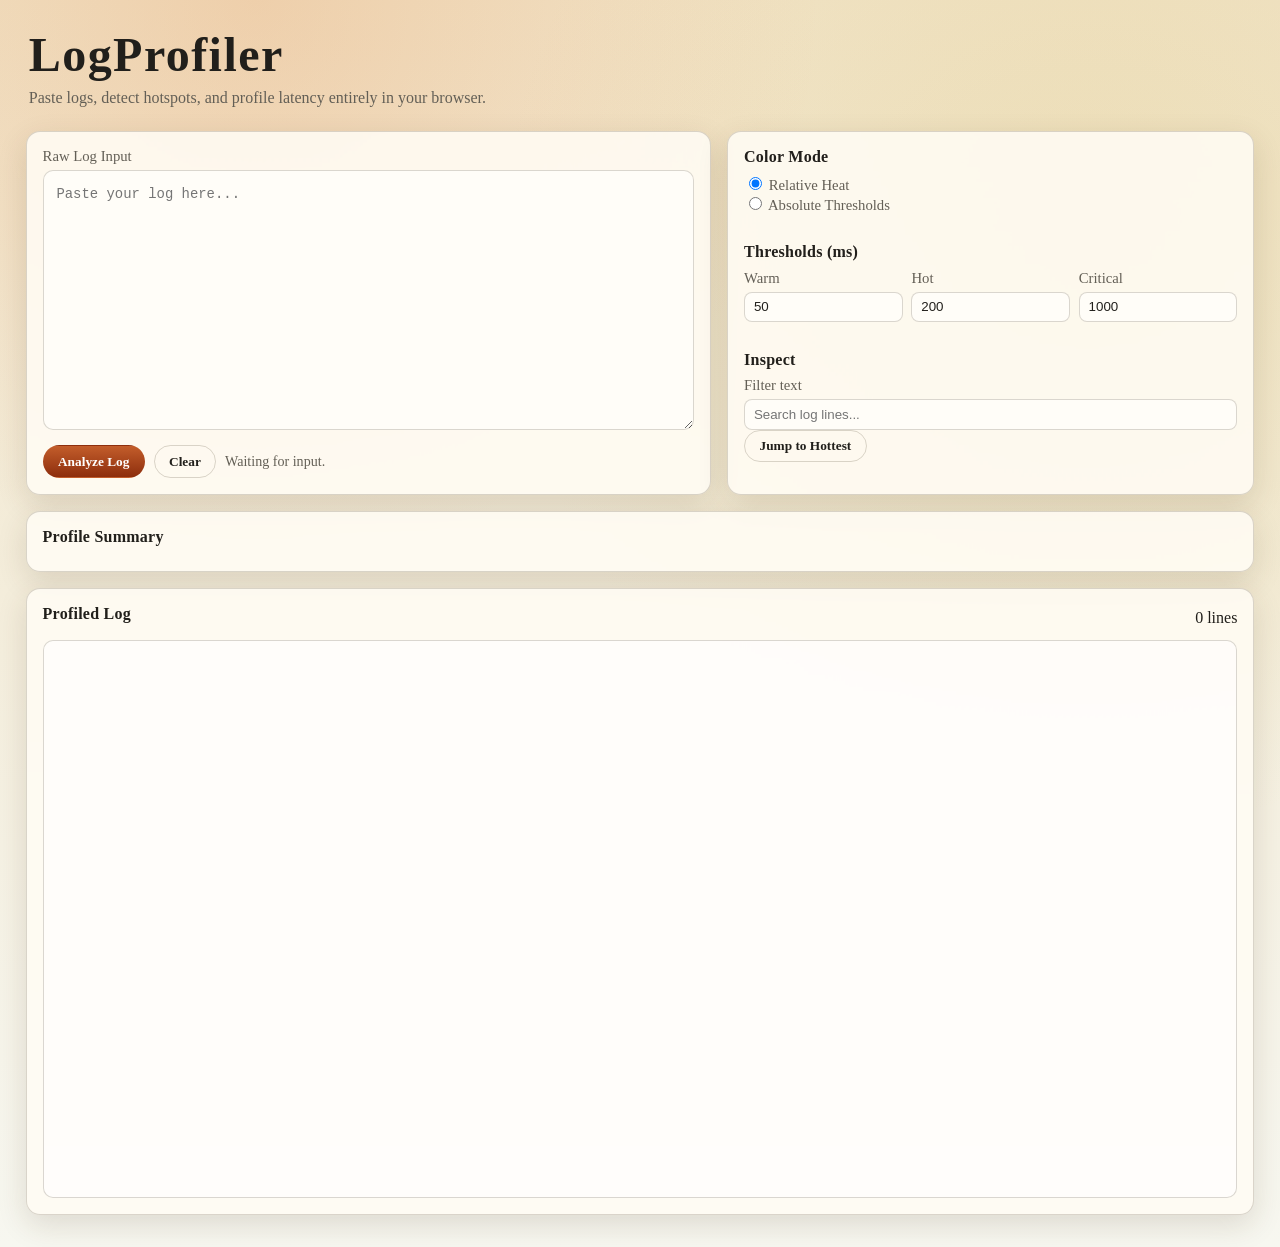
==== logprofiler/index.html @ 7b8d6af2 "Add logprofiler" ====
<!DOCTYPE html>
<html lang="en">
<head>
  <meta charset="UTF-8" />
  <meta name="viewport" content="width=device-width, initial-scale=1.0" />
  <title>LogProfiler</title>
  <link rel="stylesheet" href="./styles.css" />
</head>
<body>
  <main class="app-shell">
    <header class="hero">
      <h1>LogProfiler</h1>
      <p>Paste logs, detect hotspots, and profile latency entirely in your browser.</p>
    </header>

    <section class="panel input-panel">
      <label for="logInput">Raw Log Input</label>
      <textarea id="logInput" spellcheck="false" placeholder="Paste your log here..."></textarea>
      <div class="row actions">
        <button id="analyzeBtn" type="button">Analyze Log</button>
        <button id="clearBtn" type="button" class="ghost">Clear</button>
        <span id="statusText" aria-live="polite">Waiting for input.</span>
      </div>
    </section>

    <section class="panel controls-panel">
      <div class="control-block">
        <h2>Color Mode</h2>
        <label><input type="radio" name="mode" value="relative" checked /> Relative Heat</label>
        <label><input type="radio" name="mode" value="absolute" /> Absolute Thresholds</label>
      </div>

      <div class="control-block">
        <h2>Thresholds (ms)</h2>
        <div class="threshold-grid">
          <label>Warm <input id="thresholdWarm" type="number" min="0" value="50" /></label>
          <label>Hot <input id="thresholdHot" type="number" min="0" value="200" /></label>
          <label>Critical <input id="thresholdCritical" type="number" min="0" value="1000" /></label>
        </div>
      </div>

      <div class="control-block">
        <h2>Inspect</h2>
        <label for="searchInput">Filter text</label>
        <input id="searchInput" type="text" placeholder="Search log lines..." />
        <div class="row">
          <button id="jumpHotBtn" type="button" class="ghost">Jump to Hottest</button>
        </div>
      </div>
    </section>

    <section class="panel summary-panel">
      <h2>Profile Summary</h2>
      <div id="summaryGrid" class="summary-grid"></div>
    </section>

    <section class="panel results-panel">
      <div class="results-header">
        <h2>Profiled Log</h2>
        <span id="lineCountText">0 lines</span>
      </div>
      <div id="resultsViewport" class="results-viewport" role="table" aria-label="Profiled log lines"></div>
    </section>
  </main>

  <script type="module" src="./app.js"></script>
</body>
</html>
---- logprofiler/styles.css ----
:root {
  --bg-top: #f1e4c8;
  --bg-bottom: #f7f7f0;
  --ink: #211f1b;
  --muted: #635f56;
  --panel: rgba(255, 252, 244, 0.88);
  --border: rgba(71, 58, 35, 0.2);
  --accent: #b44a1f;
  --accent-strong: #8d2e0d;
  --ok: #2f7f53;
  --warn: #d1731f;
  --danger: #b91f24;
  --shadow: 0 10px 30px rgba(74, 52, 23, 0.14);
}

* {
  box-sizing: border-box;
}

body {
  margin: 0;
  color: var(--ink);
  font-family: "Iowan Old Style", "Palatino Linotype", "Book Antiqua", Palatino, serif;
  background:
    radial-gradient(circle at 20% 0%, rgba(230, 141, 79, 0.24), transparent 35%),
    radial-gradient(circle at 85% 20%, rgba(214, 186, 94, 0.2), transparent 40%),
    linear-gradient(180deg, var(--bg-top), var(--bg-bottom));
  min-height: 100vh;
}

.app-shell {
  width: min(1280px, 96vw);
  margin: 0 auto;
  padding: 1.2rem 0 2rem;
  display: grid;
  gap: 1rem;
  grid-template-columns: 1.3fr 1fr;
  grid-template-areas:
    "hero hero"
    "input controls"
    "summary summary"
    "results results";
}

.hero {
  grid-area: hero;
  padding: 0.5rem 0.2rem;
}

.hero h1 {
  margin: 0;
  font-size: clamp(2rem, 4vw, 3rem);
  letter-spacing: 0.03em;
}

.hero p {
  margin: 0.4rem 0 0;
  color: var(--muted);
}

.panel {
  background: var(--panel);
  border: 1px solid var(--border);
  border-radius: 14px;
  box-shadow: var(--shadow);
  padding: 1rem;
  backdrop-filter: blur(1px);
}

.input-panel {
  grid-area: input;
}

.controls-panel {
  grid-area: controls;
  display: grid;
  gap: 0.8rem;
}

.summary-panel {
  grid-area: summary;
}

.results-panel {
  grid-area: results;
}

label {
  display: block;
  font-size: 0.92rem;
  color: var(--muted);
}

textarea {
  width: 100%;
  min-height: 260px;
  margin-top: 0.35rem;
  padding: 0.8rem;
  border-radius: 10px;
  border: 1px solid var(--border);
  background: #fffdf8;
  resize: vertical;
  font: 0.87rem/1.45 "Cascadia Mono", "Fira Mono", "Consolas", monospace;
}

input[type="text"],
input[type="number"] {
  width: 100%;
  margin-top: 0.3rem;
  border: 1px solid var(--border);
  border-radius: 8px;
  padding: 0.42rem 0.55rem;
  background: #fffdf8;
  color: var(--ink);
}

button {
  border: 1px solid transparent;
  border-radius: 999px;
  padding: 0.45rem 0.9rem;
  background: linear-gradient(180deg, #c35d2b, var(--accent-strong));
  color: #fff;
  cursor: pointer;
  font-family: inherit;
  font-weight: 600;
}

button:hover {
  filter: brightness(1.05);
}

button.ghost {
  background: transparent;
  color: var(--ink);
  border-color: var(--border);
}

.row {
  display: flex;
  align-items: center;
  gap: 0.55rem;
  flex-wrap: wrap;
}

.actions {
  margin-top: 0.7rem;
}

#statusText {
  color: var(--muted);
  font-size: 0.88rem;
}

.control-block h2,
.summary-panel h2,
.results-header h2 {
  margin: 0 0 0.55rem;
  font-size: 1rem;
  letter-spacing: 0.015em;
}

.threshold-grid {
  display: grid;
  gap: 0.55rem;
  grid-template-columns: repeat(3, minmax(0, 1fr));
}

.summary-grid {
  display: grid;
  gap: 0.55rem;
  grid-template-columns: repeat(6, minmax(0, 1fr));
}

.metric {
  border: 1px solid var(--border);
  border-radius: 10px;
  padding: 0.55rem;
  background: rgba(255, 255, 255, 0.66);
}

.metric .label {
  font-size: 0.78rem;
  color: var(--muted);
}

.metric .value {
  font-size: 1.08rem;
  font-weight: 600;
}

.results-header {
  display: flex;
  justify-content: space-between;
  align-items: center;
  margin-bottom: 0.55rem;
}

.results-viewport {
  height: min(62vh, 560px);
  overflow: auto;
  border: 1px solid var(--border);
  border-radius: 10px;
  background: rgba(255, 255, 255, 0.6);
  position: relative;
}

.vlist-spacer {
  position: relative;
  width: 100%;
}

.vlist-row {
  position: absolute;
  left: 0;
  right: 0;
  height: 24px;
  display: grid;
  grid-template-columns: 70px 86px 1fr;
  align-items: center;
  padding: 0 0.6rem;
  border-bottom: 1px solid rgba(0, 0, 0, 0.05);
  font: 0.8rem/1 "Cascadia Mono", "Fira Mono", "Consolas", monospace;
}

.vlist-row .line-no {
  color: #4b453c;
}

.vlist-row .latency {
  text-align: right;
  padding-right: 0.6rem;
  color: #2f2a23;
}

.vlist-row .text {
  white-space: pre;
  overflow: hidden;
  text-overflow: ellipsis;
}

.vlist-row.missing-ts {
  opacity: 0.62;
}

.vlist-row.filtered-out {
  display: none;
}

.pulse-in {
  animation: pulse-in 260ms ease-out;
}

@keyframes pulse-in {
  from {
    transform: translateY(4px);
    opacity: 0;
  }
  to {
    transform: translateY(0);
    opacity: 1;
  }
}

@media (max-width: 980px) {
  .app-shell {
    grid-template-columns: 1fr;
    grid-template-areas:
      "hero"
      "input"
      "controls"
      "summary"
      "results";
  }

  .summary-grid {
    grid-template-columns: repeat(3, minmax(0, 1fr));
  }

  .vlist-row {
    grid-template-columns: 58px 82px 1fr;
    font-size: 0.76rem;
  }
}

@media (max-width: 600px) {
  .summary-grid,
  .threshold-grid {
    grid-template-columns: repeat(2, minmax(0, 1fr));
  }

  .results-viewport {
    height: 56vh;
  }
}
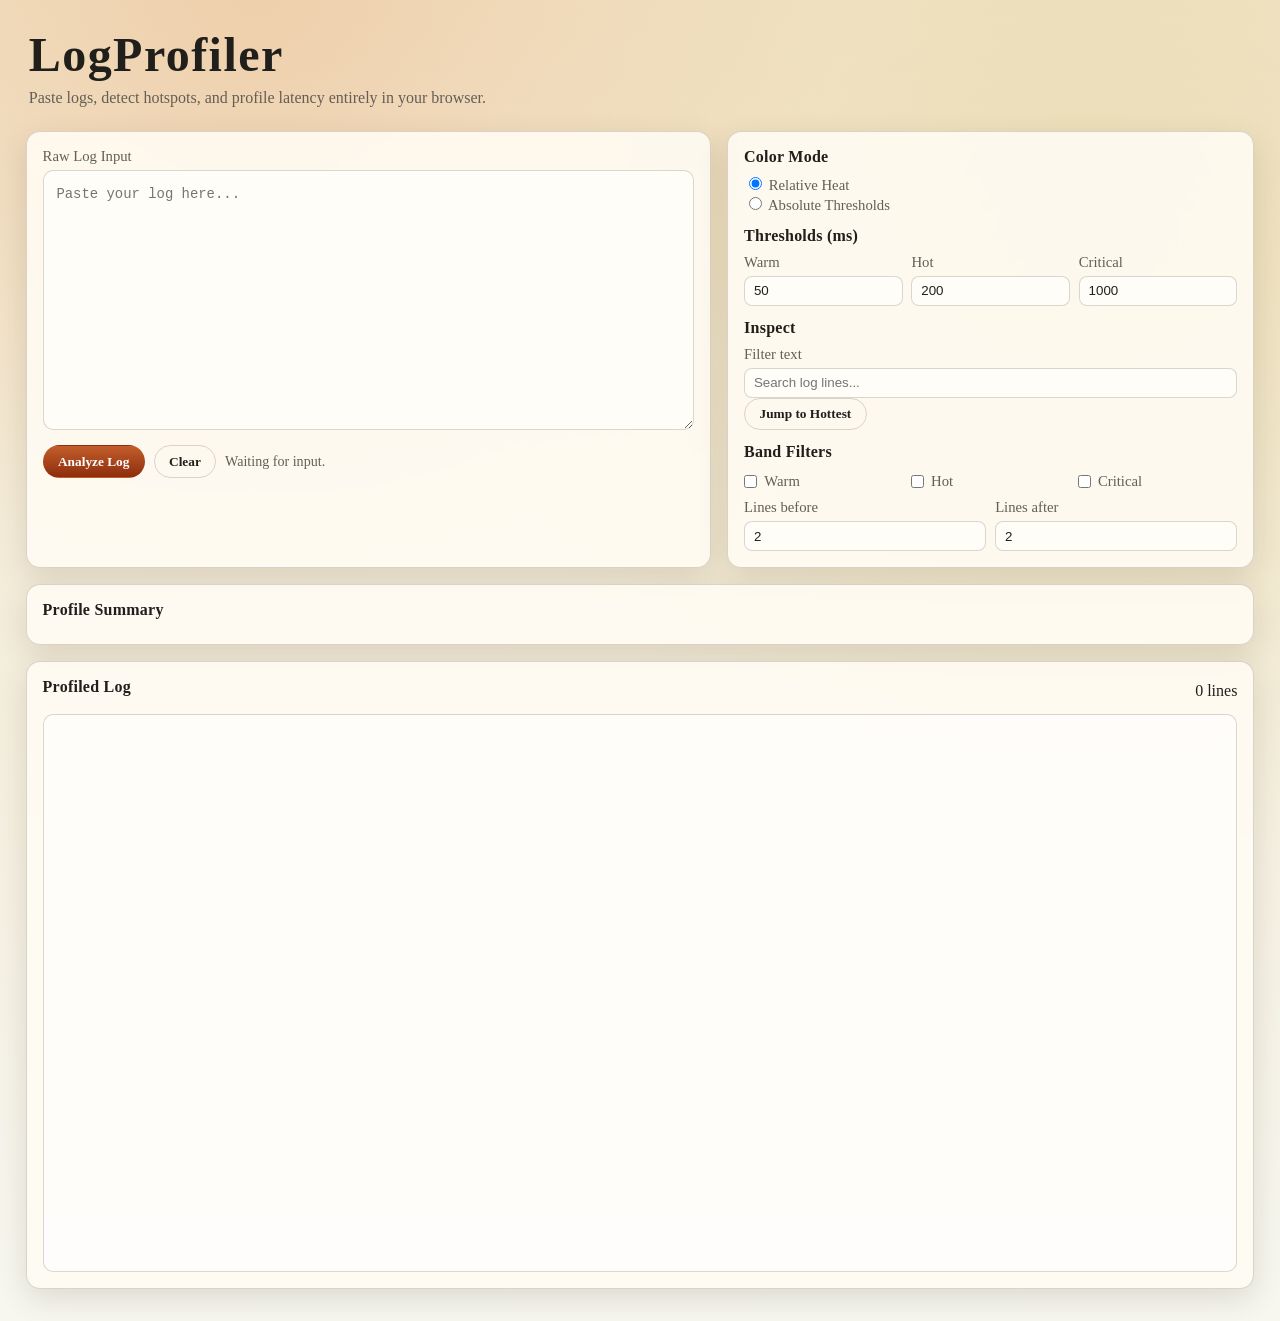
==== commit 057dc611: "Add filters" ====
--- a/logprofiler/index.html
+++ b/logprofiler/index.html
@@ -47,6 +47,19 @@
           <button id="jumpHotBtn" type="button" class="ghost">Jump to Hottest</button>
         </div>
       </div>
+
+      <div class="control-block">
+        <h2>Band Filters</h2>
+        <div class="band-filter-grid">
+          <label class="checkline"><input id="filterWarm" type="checkbox" /> Warm</label>
+          <label class="checkline"><input id="filterHot" type="checkbox" /> Hot</label>
+          <label class="checkline"><input id="filterCritical" type="checkbox" /> Critical</label>
+        </div>
+        <div class="context-grid">
+          <label>Lines before <input id="contextBefore" type="number" min="0" value="2" /></label>
+          <label>Lines after <input id="contextAfter" type="number" min="0" value="2" /></label>
+        </div>
+      </div>
     </section>
 
     <section class="panel summary-panel">
--- a/logprofiler/styles.css
+++ b/logprofiler/styles.css
@@ -165,6 +165,30 @@
   grid-template-columns: repeat(3, minmax(0, 1fr));
 }
 
+.band-filter-grid {
+  display: grid;
+  gap: 0.45rem;
+  grid-template-columns: repeat(3, minmax(0, 1fr));
+}
+
+.checkline {
+  display: flex;
+  align-items: center;
+  gap: 0.45rem;
+  margin-top: 0.2rem;
+}
+
+.checkline input[type="checkbox"] {
+  margin: 0;
+}
+
+.context-grid {
+  margin-top: 0.55rem;
+  display: grid;
+  gap: 0.55rem;
+  grid-template-columns: repeat(2, minmax(0, 1fr));
+}
+
 .summary-grid {
   display: grid;
   gap: 0.55rem;
@@ -244,21 +268,6 @@
 
 .vlist-row.filtered-out {
   display: none;
-}
-
-.pulse-in {
-  animation: pulse-in 260ms ease-out;
-}
-
-@keyframes pulse-in {
-  from {
-    transform: translateY(4px);
-    opacity: 0;
-  }
-  to {
-    transform: translateY(0);
-    opacity: 1;
-  }
 }
 
 @media (max-width: 980px) {
@@ -284,7 +293,9 @@
 
 @media (max-width: 600px) {
   .summary-grid,
-  .threshold-grid {
+  .threshold-grid,
+  .band-filter-grid,
+  .context-grid {
     grid-template-columns: repeat(2, minmax(0, 1fr));
   }
 
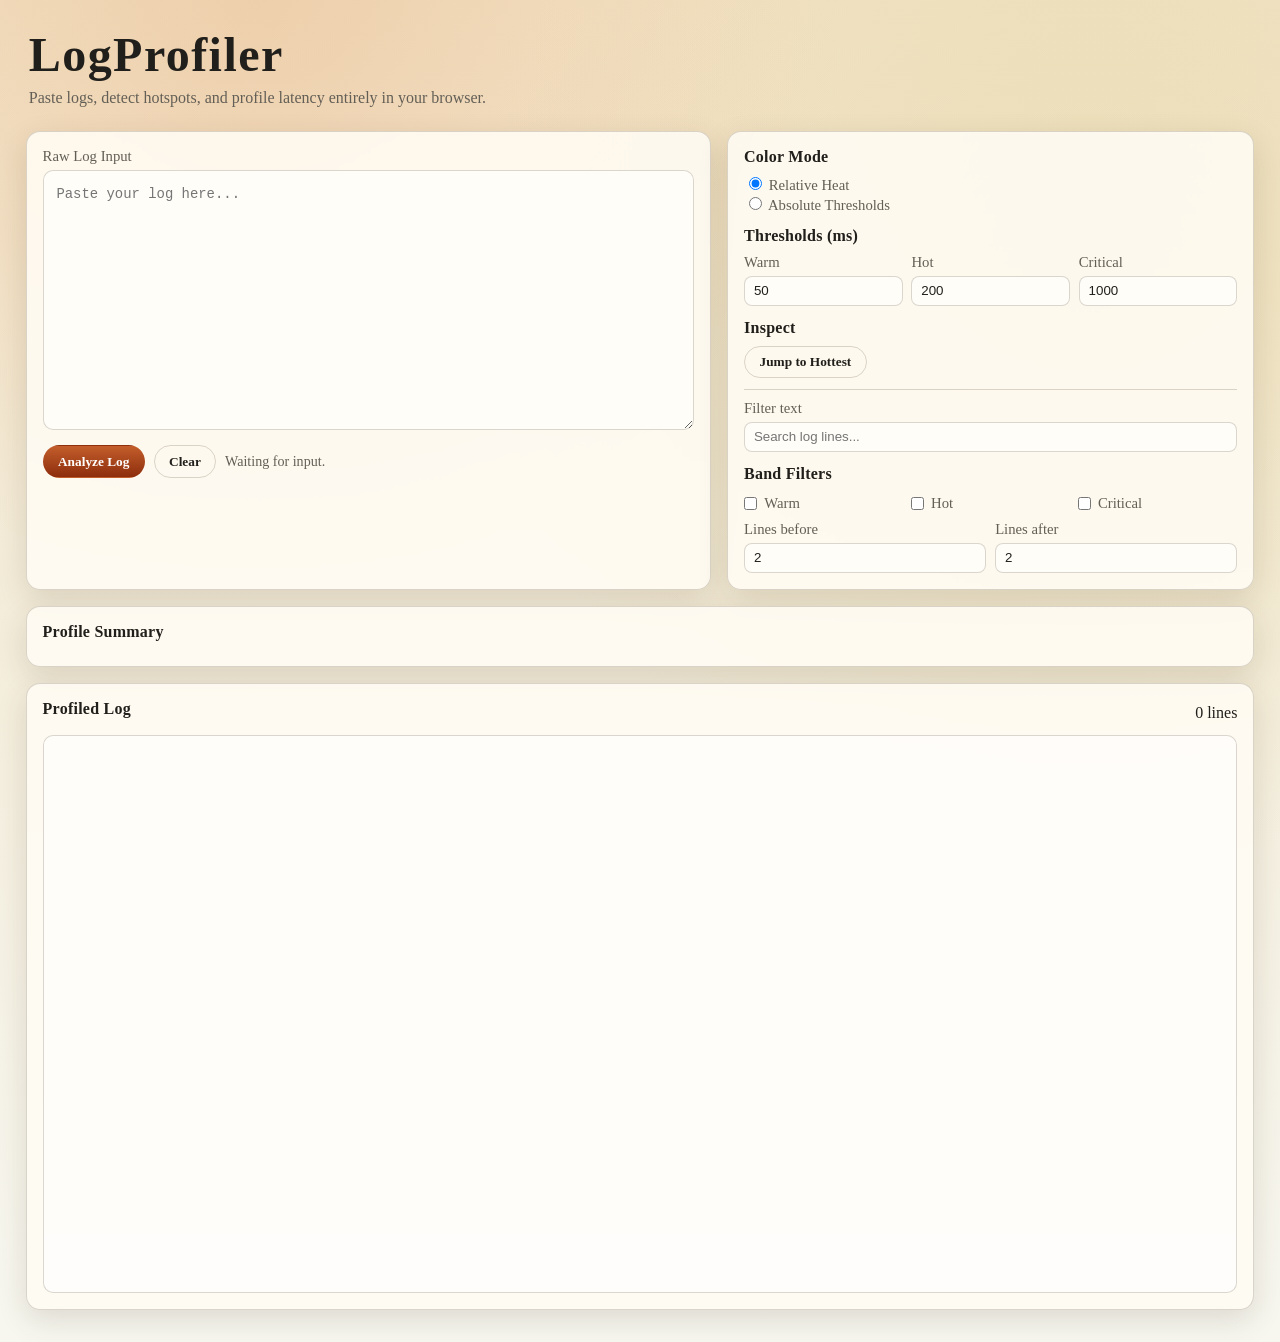
==== commit 7ab44e3a: "Clearer design" ====
--- a/logprofiler/index.html
+++ b/logprofiler/index.html
@@ -41,10 +41,12 @@
 
       <div class="control-block">
         <h2>Inspect</h2>
-        <label for="searchInput">Filter text</label>
-        <input id="searchInput" type="text" placeholder="Search log lines..." />
-        <div class="row">
+        <div class="inspect-action row">
           <button id="jumpHotBtn" type="button" class="ghost">Jump to Hottest</button>
+        </div>
+        <div class="inspect-filter">
+          <label for="searchInput">Filter text</label>
+          <input id="searchInput" type="text" placeholder="Search log lines..." />
         </div>
       </div>
 
--- a/logprofiler/styles.css
+++ b/logprofiler/styles.css
@@ -142,6 +142,15 @@
   flex-wrap: wrap;
 }
 
+.inspect-action {
+  margin-bottom: 0.65rem;
+}
+
+.inspect-filter {
+  border-top: 1px solid var(--border);
+  padding-top: 0.65rem;
+}
+
 .actions {
   margin-top: 0.7rem;
 }
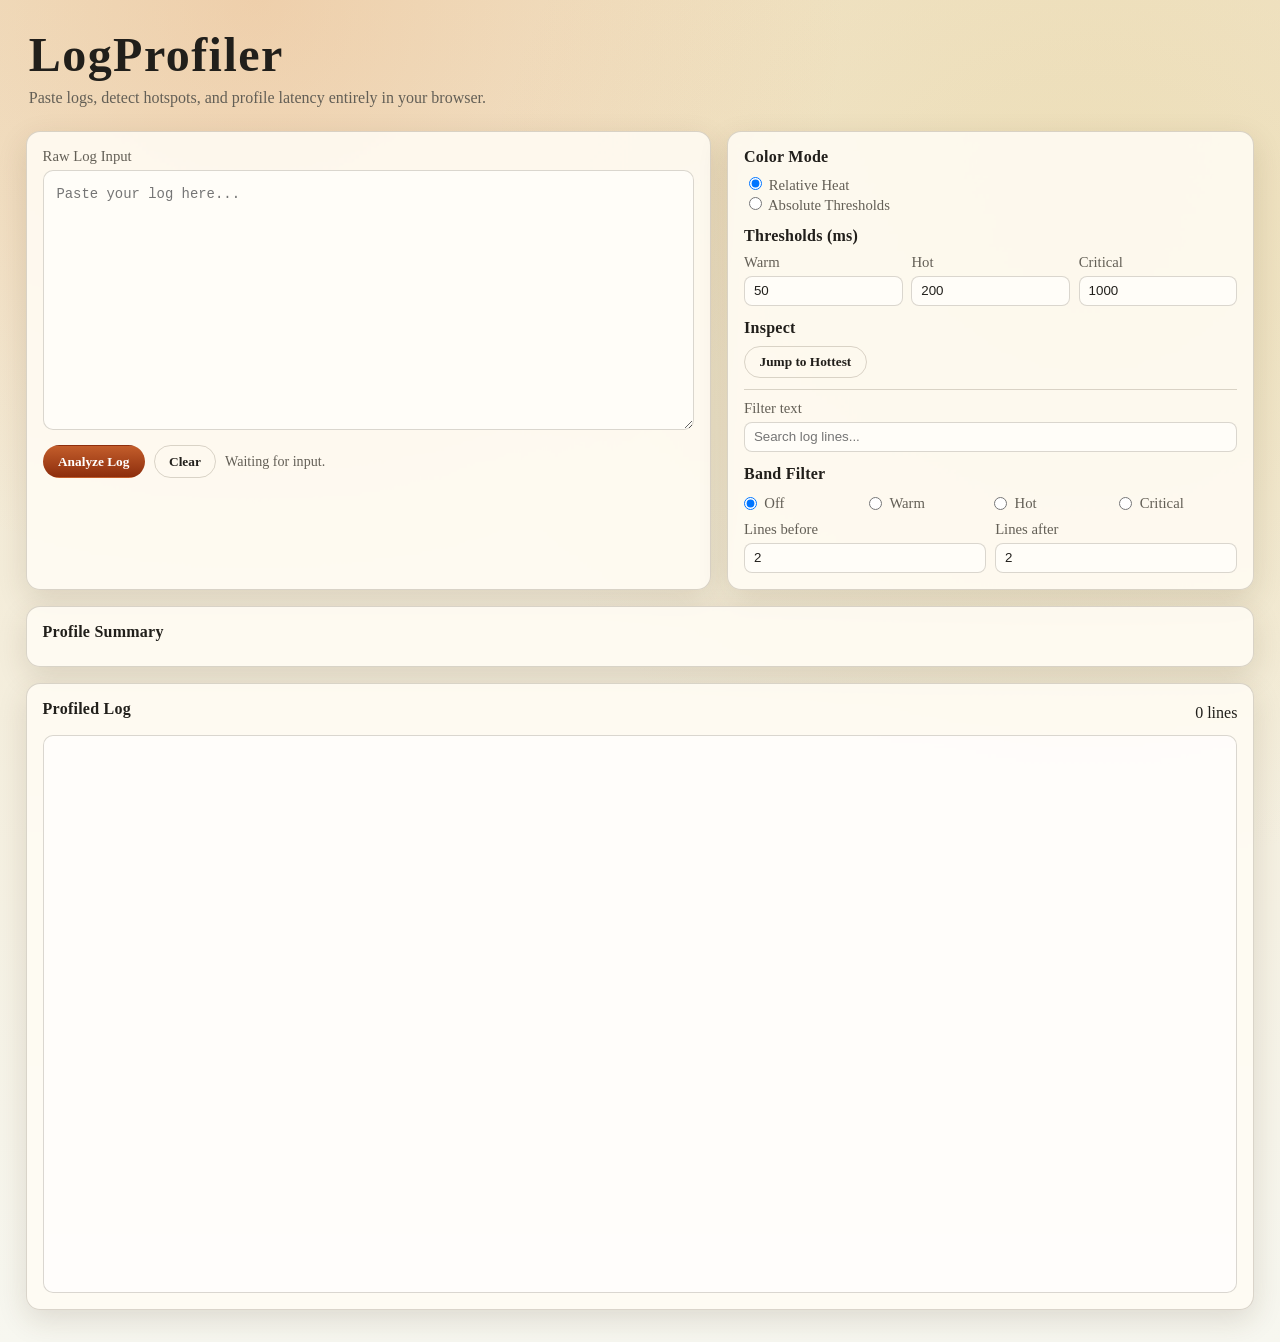
==== commit 5bdbb068: "Fix filter logic" ====
--- a/logprofiler/index.html
+++ b/logprofiler/index.html
@@ -51,11 +51,12 @@
       </div>
 
       <div class="control-block">
-        <h2>Band Filters</h2>
+        <h2>Band Filter</h2>
         <div class="band-filter-grid">
-          <label class="checkline"><input id="filterWarm" type="checkbox" /> Warm</label>
-          <label class="checkline"><input id="filterHot" type="checkbox" /> Hot</label>
-          <label class="checkline"><input id="filterCritical" type="checkbox" /> Critical</label>
+          <label class="checkline"><input type="radio" name="bandFilter" value="off" checked /> Off</label>
+          <label class="checkline"><input type="radio" name="bandFilter" value="warm" /> Warm</label>
+          <label class="checkline"><input type="radio" name="bandFilter" value="hot" /> Hot</label>
+          <label class="checkline"><input type="radio" name="bandFilter" value="critical" /> Critical</label>
         </div>
         <div class="context-grid">
           <label>Lines before <input id="contextBefore" type="number" min="0" value="2" /></label>
--- a/logprofiler/styles.css
+++ b/logprofiler/styles.css
@@ -177,7 +177,7 @@
 .band-filter-grid {
   display: grid;
   gap: 0.45rem;
-  grid-template-columns: repeat(3, minmax(0, 1fr));
+  grid-template-columns: repeat(4, minmax(0, 1fr));
 }
 
 .checkline {
@@ -187,7 +187,7 @@
   margin-top: 0.2rem;
 }
 
-.checkline input[type="checkbox"] {
+.checkline input {
   margin: 0;
 }
 
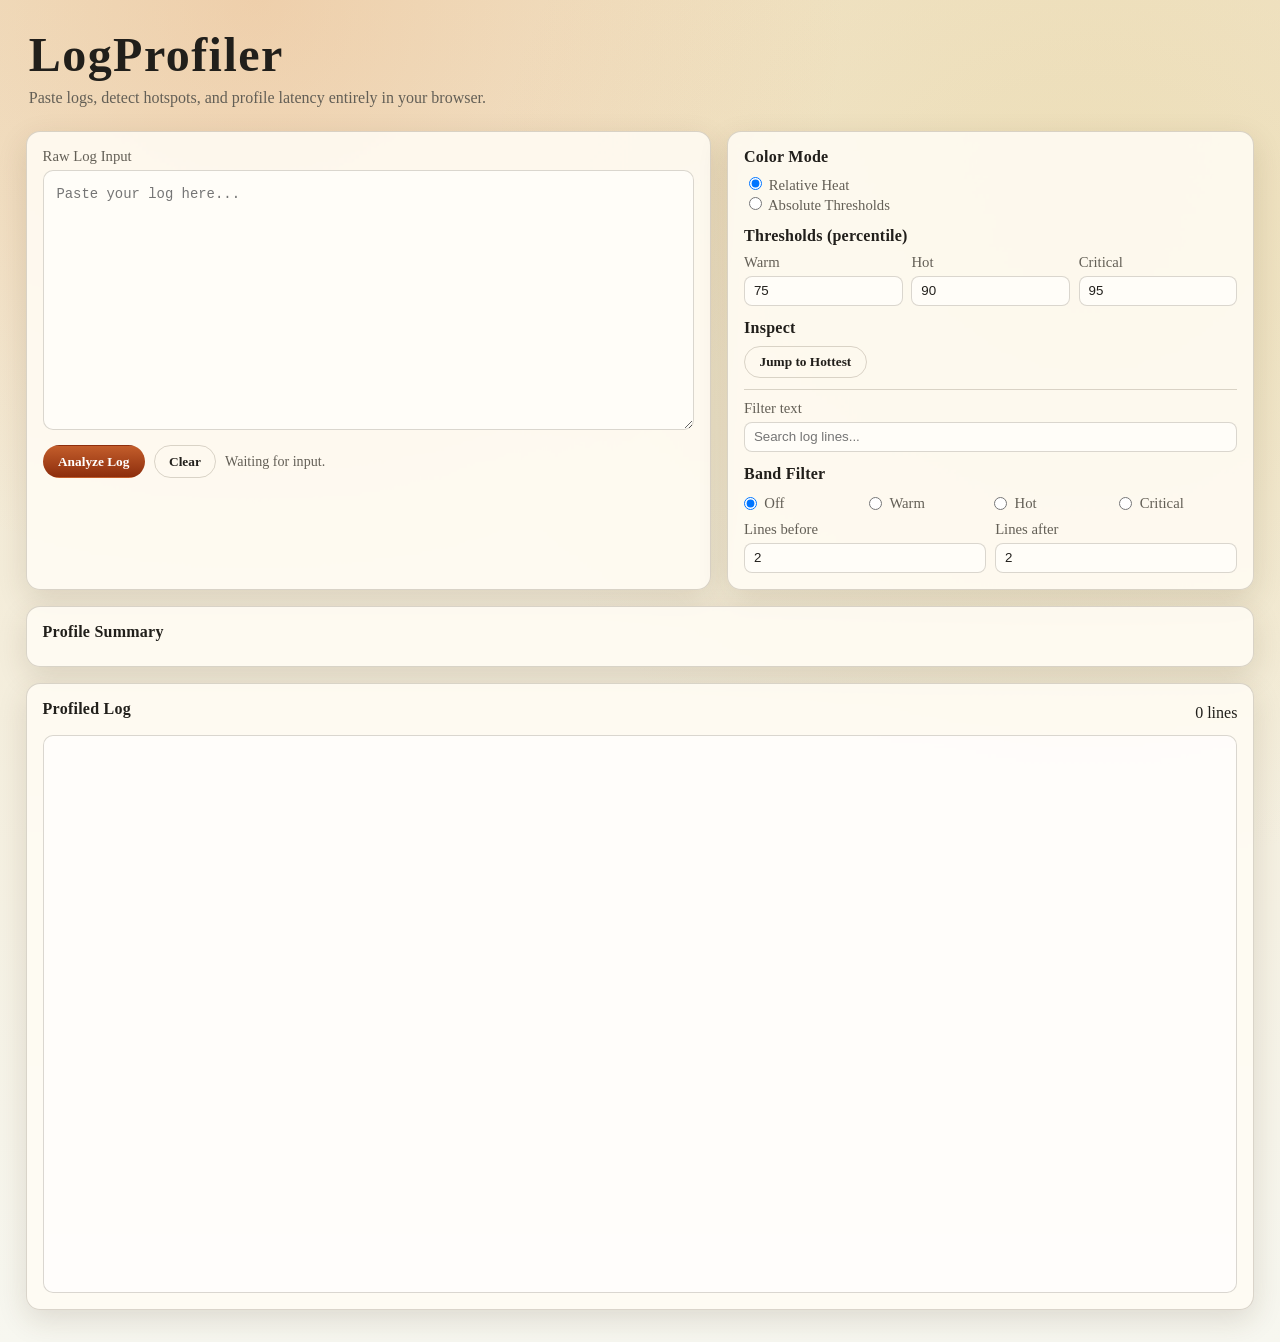
==== commit 6dc4f38d: "Configurable percentile thresholds" ====
--- a/logprofiler/index.html
+++ b/logprofiler/index.html
@@ -30,12 +30,21 @@
         <label><input type="radio" name="mode" value="absolute" /> Absolute Thresholds</label>
       </div>
 
-      <div class="control-block">
+      <div id="absThresholdsBlock" class="control-block hidden">
         <h2>Thresholds (ms)</h2>
         <div class="threshold-grid">
           <label>Warm <input id="thresholdWarm" type="number" min="0" value="50" /></label>
           <label>Hot <input id="thresholdHot" type="number" min="0" value="200" /></label>
           <label>Critical <input id="thresholdCritical" type="number" min="0" value="1000" /></label>
+        </div>
+      </div>
+
+      <div id="pctThresholdsBlock" class="control-block">
+        <h2>Thresholds (percentile)</h2>
+        <div class="threshold-grid">
+          <label>Warm <input id="percentileWarm" type="number" min="0" max="99" value="75" /></label>
+          <label>Hot <input id="percentileHot" type="number" min="0" max="99" value="90" /></label>
+          <label>Critical <input id="percentileCritical" type="number" min="0" max="99" value="95" /></label>
         </div>
       </div>
 
--- a/logprofiler/styles.css
+++ b/logprofiler/styles.css
@@ -279,6 +279,10 @@
   display: none;
 }
 
+.hidden {
+  display: none !important;
+}
+
 @media (max-width: 980px) {
   .app-shell {
     grid-template-columns: 1fr;
